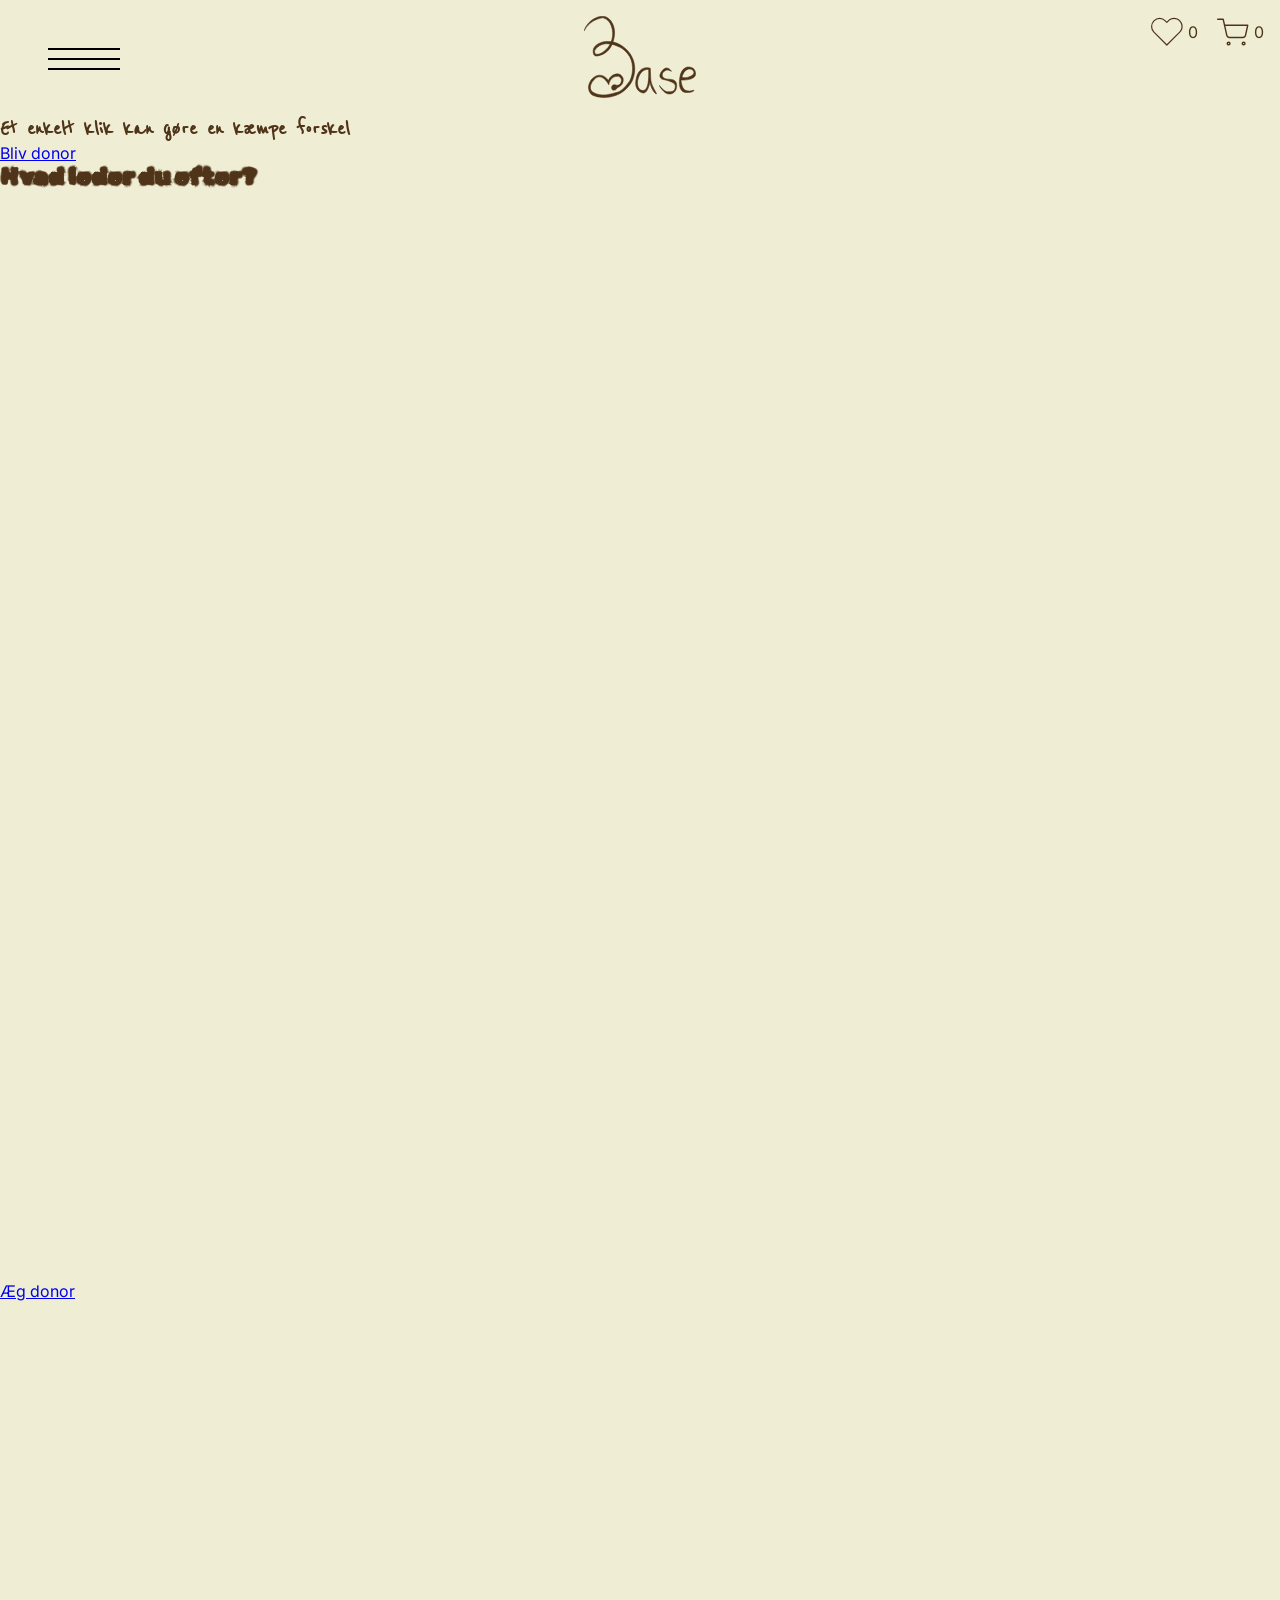
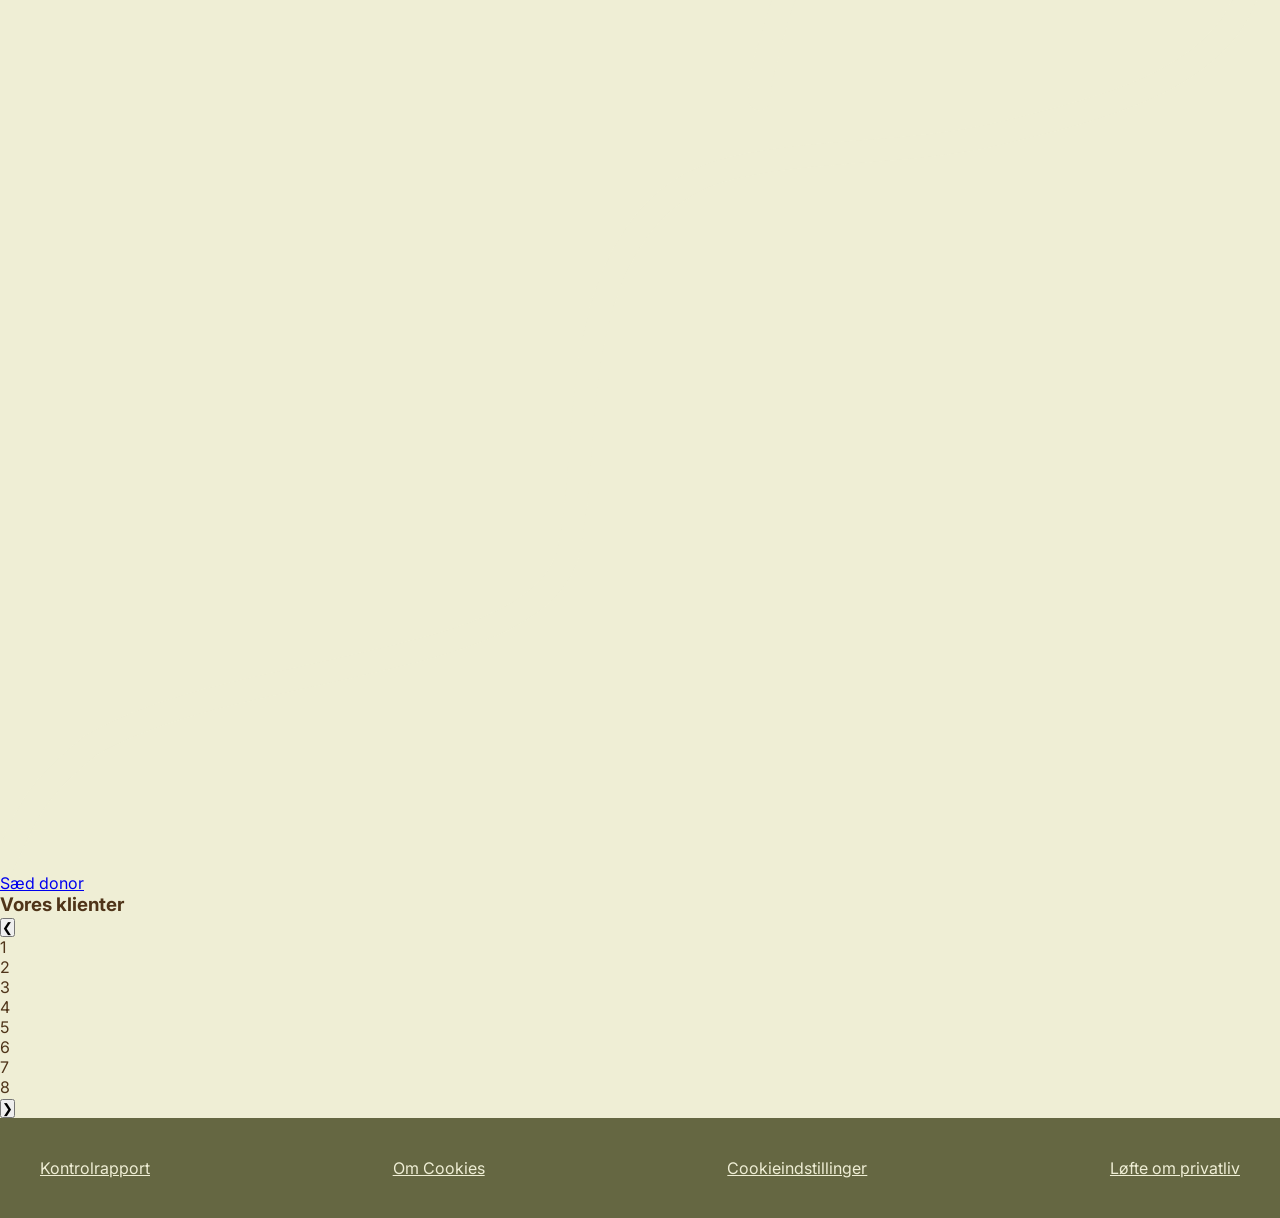
==== index.html @ 7d54ca00 "glemte stylesheet" ====
<!DOCTYPE html>
<html lang="da">

<head>
    <meta charset="UTF-8">
    <meta name="viewport" content="width=device-width, initial-scale=1.0">
    <link rel="preconnect" href="https://fonts.googleapis.com">
    <link rel="preconnect" href="https://fonts.gstatic.com" crossorigin>
    <link
        href="https://fonts.googleapis.com/css2?family=Inter:ital,opsz,wght@0,14..32,100..900;1,14..32,100..900&display=swap"
        rel="stylesheet">
    <link href="https://fonts.googleapis.com/css2?family=Reenie+Beanie&display=swap" rel="stylesheet">
    <link href="https://fonts.googleapis.com/css2?family=Rubik+Spray+Paint&display=swap" rel="stylesheet">
    <link rel="stylesheet" href="css/fonts.css">
    <link rel="stylesheet" href="css/custom.css">
    <link rel="stylesheet" href="css/reset.css">
    <link rel="stylesheet" href="css/style.css">
    <link rel="stylesheet" href="index.html">
    <link rel="stylesheet" href="css/donorlist.css" />
    <link rel="stylesheet" href="css/donorlist-icons.css" />
    <link rel="stylesheet" href="css/header_footer.css" />
    <script src="js/burger.js" defer></script>
    <script src="js/global-storage.js" defer></script>
    <title>Base fertility</title>
</head>

<body>
    <header>
        <div class="menu_container">
            <div class="logo">
                <a href="index.html">
                    <img src="images/logo.svg" alt="base_logo">
                </a>
            </div>

        </div>
        <nav class="left">
            <button class="burger">
                <span class="line"></span>
                <span class="line"></span>
                <span class="line"></span>
            </button>
            <ul class="burgerMenu">
                <li><a href="donordetail.html">Find donor</a></li>
                <li> <a href="form.html">Bliv donor</a>
                    <ul class="sub_menu">

                        <li>
                            Information
                        </li>
                        <li> <a href="form.html">Udfyld formular</a></li>

                    </ul>
                </li>
            </ul>
        </nav>
        <div class="iconActions">
            <button type="button" id="likesToggle" class="iconBtn" aria-label="Likes">
                <svg class="iconSvg" width="43" height="38" viewBox="0 0 43 38" fill="none"
                    xmlns="http://www.w3.org/2000/svg">
                    <path
                        d="M38.5788 3.95654C37.5785 2.95584 36.3909 2.16201 35.0838 1.62041C33.7767 1.07881 32.3757 0.800049 30.9609 0.800049C29.546 0.800049 28.145 1.07881 26.8379 1.62041C25.5308 2.16201 24.3432 2.95584 23.3429 3.95654L21.2671 6.03237L19.1913 3.95654C17.1709 1.93614 14.4306 0.801096 11.5734 0.801096C8.71608 0.801096 5.97583 1.93614 3.95543 3.95654C1.93504 5.97694 0.799988 8.71718 0.799988 11.5745C0.799988 14.4317 1.93504 17.172 3.95543 19.1924L21.2671 36.504L38.5788 19.1924C39.5795 18.1921 40.3733 17.0046 40.9149 15.6974C41.4565 14.3903 41.7353 12.9893 41.7353 11.5745C41.7353 10.1596 41.4565 8.75858 40.9149 7.45147C40.3733 6.14436 39.5795 4.95677 38.5788 3.95654Z"
                        stroke="currentColor" stroke-width="1.6" stroke-linecap="round" stroke-linejoin="round" />
                </svg>
                <span id="likesCount">0</span>
            </button>

            <button type="button" id="cartToggle" class="iconBtn" aria-label="Kurv">
                <svg class="iconSvg" width="45" height="38" viewBox="0 0 45 38" fill="none"
                    xmlns="http://www.w3.org/2000/svg">
                    <path
                        d="M1 1H8.66667L13.8033 23.8746C13.9786 24.6611 14.4587 25.3676 15.1595 25.8704C15.8603 26.3733 16.7372 26.6404 17.6367 26.625H36.2667C37.1662 26.6404 38.0431 26.3733 38.7439 25.8704C39.4447 25.3676 39.9247 24.6611 40.1 23.8746L43.1667 9.54167H10.5833M18.25 35.1667C18.25 36.1102 17.3919 36.875 16.3333 36.875C15.2748 36.875 14.4167 36.1102 14.4167 35.1667C14.4167 34.2232 15.2748 33.4583 16.3333 33.4583C17.3919 33.4583 18.25 34.2232 18.25 35.1667ZM39.3333 35.1667C39.3333 36.1102 38.4752 36.875 37.4167 36.875C36.3581 36.875 35.5 36.1102 35.5 35.1667C35.5 34.2232 36.3581 33.4583 37.4167 33.4583C38.4752 33.4583 39.3333 34.2232 39.3333 35.1667Z"
                        stroke="currentColor" stroke-width="2" stroke-linecap="round" stroke-linejoin="round" />
                </svg>
                <span id="cartCount">0</span>
            </button>
        </div>
    </header>
    <main>
        <section class="hero">
            <h1>Et enkelt klik kan gøre en kæmpe forskel</h1>
            <a href="form.html" class="btn primary">Bliv donor</a>
        </section>

        <section class="choice">
            <h2>Hvad leder du efter?</h2>

            <div class="choice-options">
                <div class="option">
                    <img src="icons/aeg_ikon.svg" alt="Æg donor">
                    <a href="donorlist.html" class="btn primary">Æg donor</a>
                </div>

                <div class="option">
                    <img src="icons/saed_ikon.svg" alt="Sæd donor">
                    <a href="donorlist.html" class="btn primary">Sæd donor</a>
                </div>
            </div>
        </section>

        <section class="clients">
            <h3>Vores klienter</h3>

            <div class="carousel">

                <button class="arrow left">&#10094;</button>

                <div class="carousel-track">
                    <div class="card">1</div>
                    <div class="card">2</div>
                    <div class="card">3</div>
                    <div class="card">4</div>
                    <div class="card">5</div>
                    <div class="card">6</div>
                    <div class="card">7</div>
                    <div class="card">8</div>
                </div>

                <button class="arrow right">&#10095;</button>

            </div>
        </section>

    </main>
    <script src="js/index.js"></script>
    <footer>
        <div class="footer-container">
            <ul>
                <li>Kontrolrapport</li>
                <li>Om Cookies</li>
                <li>Cookieindstillinger</li>
                <li>Løfte om privatliv</li>
            </ul>
        </div>
    </footer>
</body>

</html>
---- css/fonts.css ----
.inter {
  font-family: "Inter", sans-serif;
  font-optical-sizing: auto;
  font-weight: 400;
  font-style: normal;
}

.reenie-beanie-regular {
  font-family: "Reenie Beanie";
  font-weight: 400;
  font-style: normal;
}

.rubik-spray-paint-regular {
  font-family: "Rubik Spray Paint", system-ui;
  font-weight: 100;
  font-style: normal;
}
---- css/custom.css ----
html {
  /************ Farver **************/
  --green: #656742;
  --yellow: #f7b634;
  --pink: #e2647d;
  --brown: #4f3419;
  --creme: #efeed5;
  /************ Fonte **************/
  --font-inter: "Inter";
  --font-reenie: "Reenie Beanie";
  --font-spray: "Rubik Spray Paint";
}
---- css/style.css ----
/* her skal alles css samles til sidst. Vi starter med at lave en side hver */
body {
  background-color: var(--creme);
  color: var(--brown);
  font-family: var(--font-inter);
}
/*tekst*/
h1 {
  font-family: var(--font-reenie);
}

h2 {
  font-family: var(--font-spray);
}

p {
  font-family: var(--font-inter);
  font-size: 14px;
}
---- css/donorlist.css ----
/**********************************************
 DONORLIST CSS: Alt layout + cards + filter/sort + pagination
**********************************************/

.donorlistPage {
  max-width: 1400px;
  margin: 3rem auto;
  padding: 1rem;
  position: relative;
}

/***** TOP *****/
#donorlist-top {
  margin-bottom: 1rem;
  position: relative;
  z-index: 300;
}

.topBar {
  display: flex;
  justify-content: space-between;
  align-items: center;
  gap: 1rem;
  margin-bottom: 1rem;
}

.filterSort {
  display: flex;
  gap: 1rem;
  align-items: center;
}

.topActionBtn {
  background: none;
  border: none;
  color: var(--brown);
  font-family: var(--font-spray);
  font-size: 1.4rem;
  cursor: pointer;
  letter-spacing: 4%;
}

.topActionBtn span {
  font-family: var(--font-inter);
  font-size: 1.2rem;
}

#donorlistHeaderOne {
  font-family: var(--font-reenie);
  font-size: 2.5rem;
  text-align: right;
  margin: 0 0 1rem;
}

/******** FÆLLES PANEL STYLING ********/
.panel {
  background-color: var(--creme);
  border: 2px solid var(--brown);
  box-shadow: 12px 12px 0 rgba(79, 52, 25, 0.15);
  padding: 1rem;
}

/* SKJULER ELEMENTER */
.hidden {
  opacity: 0;
  pointer-events: none;
}

/******** FILTER PANEL ********/
.filterPanel {
  position: fixed;
  top: 0;
  left: 0;
  width: min(88vw, 520px);

  height: 100vh;

  background-color: var(--creme);
  border-right: 2px solid var(--brown);
  border-bottom: 2px solid var(--brown);
  border-top: 2px solid var(--brown);
  box-shadow: 8px 8px 0 rgba(79, 52, 25, 0.15);
  padding: 0.9rem;
  padding-left: 4.5rem;
  z-index: 500;
  overflow-y: auto;

  transform: translateX(-100%);
  transition: transform 0.25s ease;
}

.filterPanel.isOpen {
  transform: translateX(0);
}

.filterOverlay {
  position: fixed;
  inset: 0;
  background: rgba(79, 52, 25, 0.18);
  z-index: 450;
  opacity: 0;
  pointer-events: none;
  transition: opacity 0.2s ease;
}

.filterOverlay.isOpen {
  opacity: 1;
  pointer-events: auto;
}

.filterHeader {
  display: flex;
  align-items: center;
  margin-bottom: 2rem;
}

.filterHeader h3 {
  margin: 0;
  font-family: var(--font-spray);
  color: var(--brown);
  font-size: 1.3rem;
  font-weight: 100;
  letter-spacing: 4%;
}

.filterCloseBtn {
  border: none;
  background: none;
  color: var(--brown);
  font-size: 1.3rem;
  cursor: pointer;
  padding-left: 4px;
}

.activeRow {
  display: flex;
  justify-content: space-between;
  gap: 1rem;
  margin-bottom: 1rem;
  flex-wrap: wrap;
}

.filterOptions {
  display: grid;
  gap: 1rem;
}

.filterOptions label {
  display: grid;
  gap: 0.4rem;
  color: var(--brown);
  font-family: var(--font-inter);
}

.filterOptions select {
  border: 1px solid var(--brown);
  background: #f8f7e8;
  color: var(--brown);
  padding: 0.75rem;
  font-family: var(--font-inter);
}

.filterFooter {
  margin-top: 1rem;
}

.clearBtn {
  border: none;
  background: none;
  text-decoration: underline;
  color: var(--brown);
  cursor: pointer;
  padding: 0;
}
/******** SORT PANEL ********/
#donorlist-top {
  position: relative;
  z-index: 300;
}

.sortPanel {
  position: absolute;
  top: 4.3rem;
  left: 7rem;
  width: min(88vw, 420px);
  background-color: var(--creme);
  border: 2px solid var(--brown);
  box-shadow: 12px 12px 0 rgba(79, 52, 25, 0.15);
  padding: 1rem;
  z-index: 400;
  opacity: 0;
  pointer-events: none;
  transform: translateY(-10px);
  transition: 0.2s ease;
}

.sortPanel.isOpen {
  opacity: 1;
  pointer-events: auto;
  transform: translateY(0);
}

.sortLabel {
  display: grid;
  gap: 0.4rem;
  color: var(--brown);
}

.sortLabel select {
  border: 1px solid var(--brown);
  background: #f8f7e8;
  color: var(--brown);
  padding: 0.75rem;
  font-family: var(--font-inter);
}
/******** PANEL INDHOLD ********/
.panelHeader {
  display: flex;
  justify-content: space-between;
  align-items: center;
  margin-bottom: 1rem;
}

.panelHeader h2 {
  margin: 0;
  font-family: var(--font-spray);
  font-size: 1.7rem;
}

.closeBtn {
  background: none;
  border: none;
  font-size: 2rem;
  color: var(--brown);
  cursor: pointer;
}

.activeRow {
  display: flex;
  justify-content: space-between;
  gap: 1rem;
  margin-bottom: 1rem;
  font-size: 0.95rem;
  flex-wrap: wrap;
}

.filterOptions {
  display: grid;
  gap: 1rem;
}

.filterOptions label,
.sortLabel {
  display: grid;
  gap: 0.4rem;
}

.filterOptions select,
.sortLabel select {
  border: 1px solid var(--brown);
  background: #f8f7e8;
  padding: 0.75rem;
  color: var(--brown);
  font-family: var(--font-inter);
}

.clearBtn {
  margin-top: 1rem;
  border: none;
  background: none;
  text-decoration: underline;
  color: var(--brown);
  cursor: pointer;
  padding: 0;
}

/******** DONOR GRID ********/
/* mobile first = 2 kolonner */
#donorsContainer {
  display: grid;
  grid-template-columns: repeat(2, minmax(0, 1fr));
  gap: 1rem;
}

.donorCard {
  border: 2px solid var(--brown);
  background-color: var(--creme);
  box-shadow: 8px 8px 0 rgba(79, 52, 25, 0.15);
  overflow: hidden;
}

.donorImg {
  position: relative;
  background-color: var(--brown);
  min-height: 170px;
}

.donorImg img {
  width: 90px;
  height: 90px;
  object-fit: cover;
  border: 2px solid var(--creme);
  border-radius: 50%;
  margin: 0 auto;
}

.newBadge {
  position: absolute;
  top: 0.7rem;
  left: 0.7rem;
  background-color: var(--pink);
  color: var(--brown);
  padding: 0.25rem 0.65rem;
  font-size: 0.8rem;
}

.donorInfo {
  padding: 0.9rem;
}

.donorInfo h3 {
  margin: 0 0 0.8rem;
  text-align: center;
  font-size: 1.3rem;
}

.infoText {
  display: grid;
  grid-template-columns: 1fr 1fr;
  gap: 0.8rem 0.6rem;
  margin-bottom: 1rem;
}

.infoText div {
  text-align: center;
  border-bottom: 1px solid rgba(79, 52, 25, 0.4);
  padding-bottom: 0.35rem;
}

.infoText h4 {
  margin: 0 0 0.25rem;
  font-size: 0.78rem;
  font-weight: bold;
}

.infoText p {
  margin: 0;
  font-size: 0.78rem;
}

.cardActions {
  display: flex;
  justify-content: center;
  gap: 0.5rem;
  flex-wrap: wrap;
}

.seMereBtn,
.cartBtn {
  border: none;
  border-radius: 999px;
  background-color: var(--yellow);
  color: var(--brown);
  padding: 0.55rem 1rem;
  text-decoration: underline;
  font-size: 0.85rem;
  font-family: var(--font-inter);
  cursor: pointer;
}

/* ==== like icon ==== */
.heartIcon {
  width: 30px;
  height: 45px;
  fill: var(--creme);
  transition: 0.2s ease;
}
.likeBtn {
  background: transparent;
  border: none;
  display: block;
  justify-self: end;
  margin-right: 10px;
}
.likeBtn:hover .heartIcon {
  transform: scale(1.1);
}

.likeBtn.liked .heartIcon {
  fill: var(--pink);
}

/******** PAGINATION ********/
#pagination {
  display: flex;
  justify-content: center;
  align-items: center;
  gap: 1rem;
  margin-top: 1.5rem;
  flex-wrap: wrap;
}

#pagination button {
  border: none;
  background-color: var(--brown);
  color: var(--creme);
  padding: 0.7rem 1rem;
  cursor: pointer;
}

#pagination button:disabled {
  opacity: 0.4;
  cursor: not-allowed;
}

#pageInfo {
  margin: 0;
}

/********* TABLET ********/
@media (min-width: 700px) {
  .topActionBtn {
    font-size: 1.3rem;
  }

  .donorImg img {
    width: 110px;
    height: 110px;
  }

  #donorlistHeaderOne {
    font-size: 3rem;
  }
}

/********* DESKTOP ********/
@media (min-width: 1024px) {
  #donorsContainer {
    grid-template-columns: repeat(4, minmax(0, 1fr));
  }

  .filterPanel {
    top: 4.5rem;
    height: 70vh;
  }

  .sortPanel {
    left: 7rem;
    width: 460px;
  }
}
---- css/donorlist-icons.css ----
/**********************************************
 ICON ACTIONS: likes og kurv
**********************************************/
.iconActions {
  position: fixed;
  top: 1rem;
  right: 1rem;
  z-index: 700;
  display: flex;
  gap: 1.2rem;
  align-items: center;
  justify-content: end;
}

.iconBtn {
  border: none;
  background: none;
  color: var(--brown);
  cursor: pointer;
  display: flex;
  align-items: center;
  gap: 0.3rem;
  position: relative;
  padding-bottom: 0.4rem;
}

.iconBtn .iconSvg {
  width: 2rem;
  height: 2rem;
  color: var(--brown);
}

.iconBtn span {
  font-family: var(--font-inter);
  color: var(--brown);
  font-size: 1rem;
}

/* underline når ikon er aktivt */
.iconBtn.isActive::after {
  content: "";
  position: absolute;
  left: 0;
  right: 0;
  bottom: 0;
  height: 2px;
  background-color: var(--brown);
}

/***** OVERLAY *****/
.sidePanelOverlay {
  position: fixed;
  inset: 0;
  background: rgba(79, 52, 25, 0.15);
  opacity: 0;
  pointer-events: none;
  transition: opacity 200ms ease;
  z-index: 800;
}

.sidePanelOverlay.isOpen {
  opacity: 1;
  pointer-events: auto;
}

/***** FÆLLES PANEL *****/
.sidePanel {
  position: fixed;
  top: 0;
  right: 0;
  width: min(420px, 92vw);
  height: 100vh;
  background-color: var(--creme);
  border-left: 2px solid var(--brown);
  box-shadow: -8px 0 0 rgba(79, 52, 25, 0.15);
  transform: translateX(100%);
  transition: transform 220ms ease;
  z-index: 900;

  display: grid;
  grid-template-rows: auto 1fr auto;
}

.sidePanel.isOpen {
  transform: translateX(0);
}

.sidePanelHeader {
  display: flex;
  justify-content: space-between;
  align-items: center;
  padding: 1.25rem;
}

.sidePanelHeader h3 {
  margin: 0;
  font-family: var(--font-spray);
  color: var(--brown);
  font-size: 1.3rem;
  letter-spacing: 4%;
  font-weight: 100;
  border-bottom: 1px solid var(--brown);
  padding-bottom: 0.4rem;
  width: 100%;
}

.sidePanelClose {
  border: none;
  background: none;
  color: var(--brown);
  font-size: 2rem;
  cursor: pointer;
  margin-left: 1rem;
}

.sidePanelItems {
  overflow-y: auto;
  padding: 1rem 1.25rem;
  display: grid;
  gap: 1rem;
}

.sidePanelFooter {
  padding: 1.25rem;
}

.sidePanelClearBtn {
  border: none;
  background: none;
  color: var(--brown);
  text-decoration: underline;
  cursor: pointer;
  font-family: var(--font-inter);
}

/***** ITEM CARD I PANEL *****/
.panelItem {
  border-bottom: 1px solid rgba(79, 52, 25, 0.4);
  padding-bottom: 1rem;
}

.panelItem h4 {
  margin: 0 0 0.3rem;
  color: var(--brown);
  font-family: var(--font-inter);
}

.panelItem p {
  margin: 0 0 0.5rem;
  color: var(--brown);
  font-family: var(--font-inter);
}

.panelItemActions {
  display: flex;
  gap: 0.5rem;
  flex-wrap: wrap;
}

.panelItemActions a,
.panelItemActions button {
  border: none;
  border-radius: 999px;
  background-color: var(--yellow);
  color: var(--brown);
  padding: 0.45rem 0.8rem;
  text-decoration: none;
  cursor: pointer;
  font-family: var(--font-inter);
}
---- css/header_footer.css ----
header {
  z-index: 999;
  /* position: relative; */
}
.menu_container {
  display: flex;
  gap: 2.5rem;
  justify-content: center;
  padding: 1rem;
}
.logo a {
  width: 7rem;
  height: auto;
  display: block;
}
.left .burgerMenu {
  display: none;
  flex-direction: column;
  font-size: 25px;
  color: var(--brown);
  gap: 1rem;
}

.sub_menu {
  padding-top: 1rem;
  padding-left: 1rem;
  display: flex;
  flex-direction: column;
  gap: 1rem;
  font-size: 18px;
}

.sub_menu li {
  list-style: inside;
}

.sub_menu li,
.sub_menu a {
  font-family: var(--font-inter);
  font-family: var(--font-inter);
}

.left.active .burgerMenu {
  display: flex;
}

.left .line {
  background-color: black;
  width: 4.5rem;
  height: 2px;
  display: block;
  transform-origin: center;
  transition: 0.2s linear;
}

.burger {
  border: none;
  display: flex;
  flex-direction: column;
  gap: 0.5rem;
}

.burger {
  background-color: transparent;
}

ul li {
  list-style: none;
}

.burger.active .line:nth-child(1) {
  transform: rotate(45deg) translateY(12px);
}

.burger.active .line:nth-child(2) {
  opacity: 0;
}

.burger.active .line:nth-child(3) {
  transform: rotate(-45deg) translateY(-12px);
}

nav {
  position: absolute;
  top: 0;
  left: 0;
  padding: 3rem;
  display: flex;
  flex-direction: column;
  gap: 2.5rem;
}

nav.active {
  border: solid #4f3419 2px;
  box-shadow: 0px 4px 4px 4px rgba(0, 0, 0, 0.25);
}

nav * {
  font-family: var(--font-spray);
  text-decoration: none;
  letter-spacing: 0.2rem;
  color: var(--brown);
}

@media screen and (max-width: 840px) {
  .logo a {
    width: 3.5rem;
  }

  .burger .line {
    width: 25px;
  }

  .burger {
    gap: 0.3rem;
  }

  nav {
    padding: 2rem;
  }

  nav.active {
    border: none;
    box-shadow: none;
    right: 0;
  }

  nav.active .burgerMenu {
    justify-content: center;
    align-items: center;
    text-align: center;
  }

  .burger.active .line:nth-child(1) {
    transform: rotate(45deg) translateY(10px);
  }

  .burger.active .line:nth-child(3) {
    transform: rotate(-45deg) translateY(-10px);
  }

  .sub_menu {
    padding: 0;
  }
}

.footer-container {
  display: flex;
  flex-direction: column;
  gap: 1rem;
  padding: 2.5rem;
  background-color: var(--green);
  color: var(--creme);
}

.footer-container ul {
  display: flex;
  justify-content: space-between;
  justify-items: center;
  gap: 1rem;
  text-decoration: underline;
}
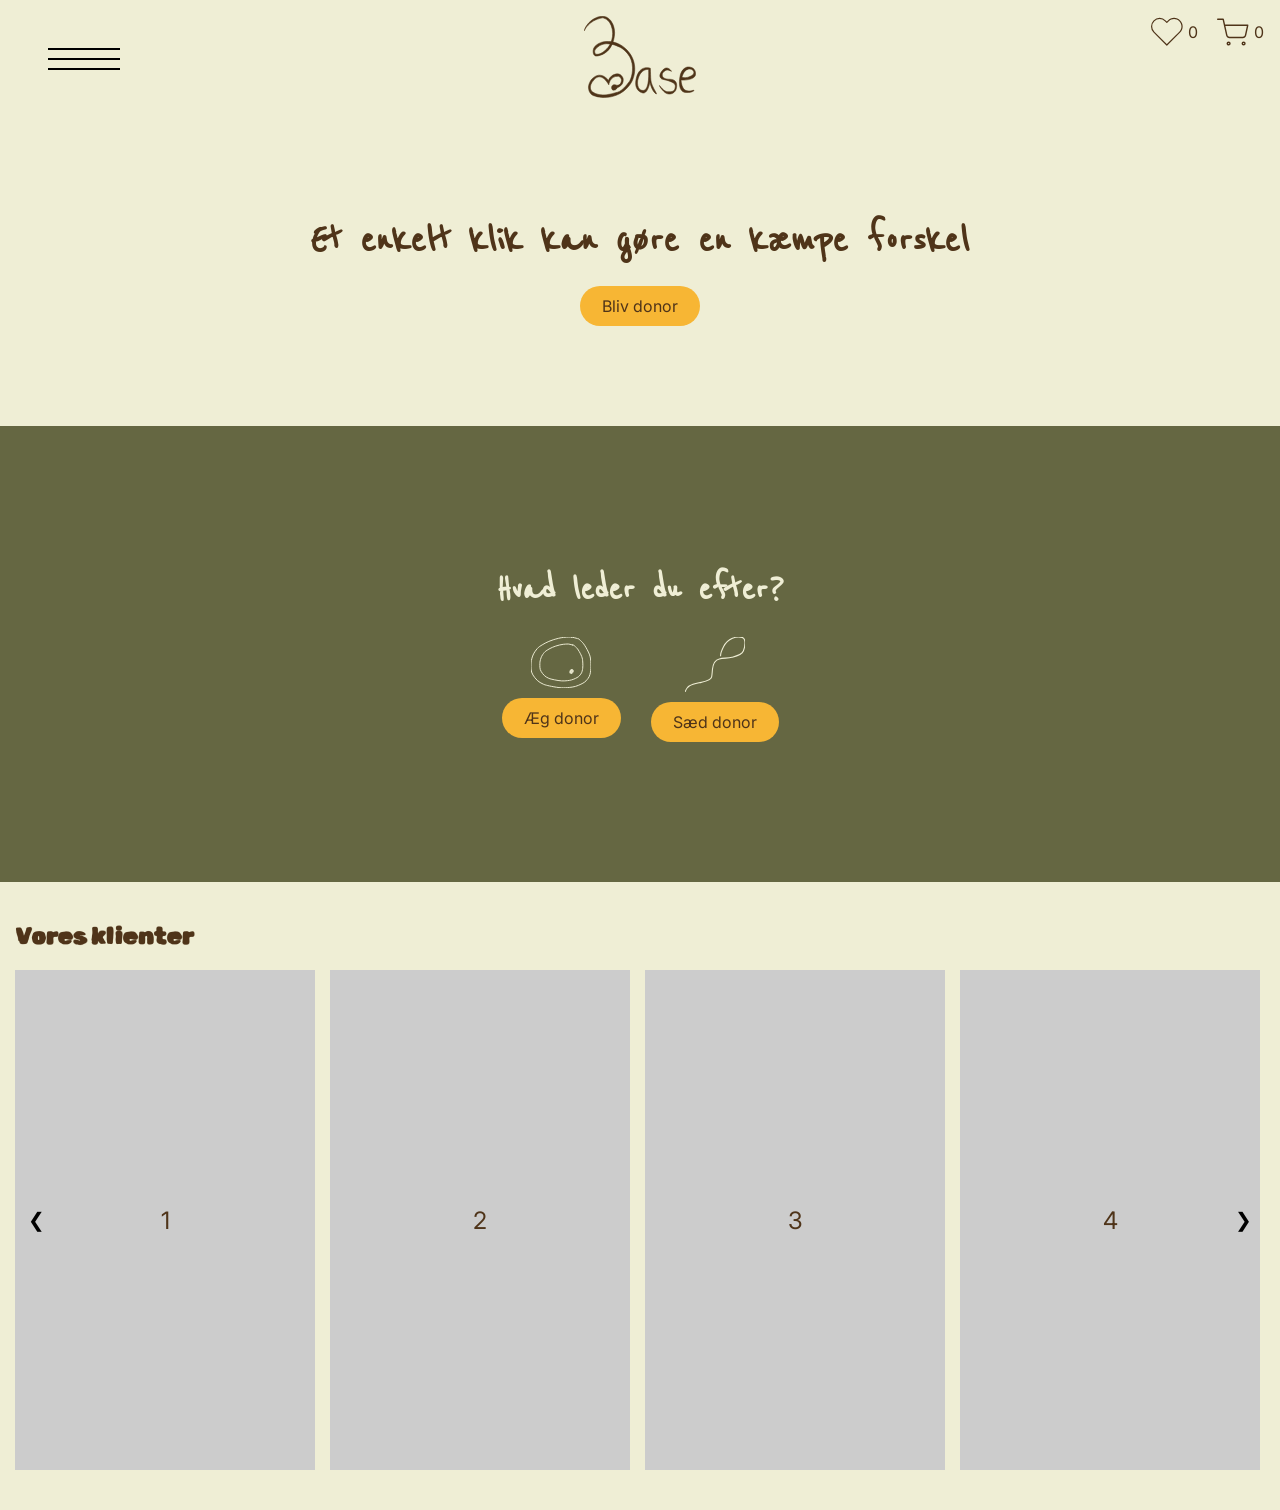
==== commit adee3517: "donefornu" ====
--- a/index.html
+++ b/index.html
@@ -15,12 +15,12 @@
     <link rel="stylesheet" href="css/custom.css">
     <link rel="stylesheet" href="css/reset.css">
     <link rel="stylesheet" href="css/style.css">
-    <link rel="stylesheet" href="index.html">
-    <link rel="stylesheet" href="css/donorlist.css" />
-    <link rel="stylesheet" href="css/donorlist-icons.css" />
-    <link rel="stylesheet" href="css/header_footer.css" />
+    <link rel="stylesheet" href="css/header_footer.css">
+    <link rel="stylesheet" href="css/index.css">
+    <link rel="stylesheet" href="css/donorlist-icons.css">
     <script src="js/burger.js" defer></script>
     <script src="js/global-storage.js" defer></script>
+    <script src="js/index.js" defer></script>
     <title>Base fertility</title>
 </head>
 
@@ -122,16 +122,9 @@
         </section>
 
     </main>
-    <script src="js/index.js"></script>
+
     <footer>
-        <div class="footer-container">
-            <ul>
-                <li>Kontrolrapport</li>
-                <li>Om Cookies</li>
-                <li>Cookieindstillinger</li>
-                <li>Løfte om privatliv</li>
-            </ul>
-        </div>
+
     </footer>
 </body>
 
--- a/css/index.css
+++ b/css/index.css
@@ -0,0 +1,153 @@
+/* hero */
+.hero {
+  text-align: center;
+  padding: 60px 15px;
+  color: var(--brown);
+  background-color: var(--creme);
+}
+
+.hero h1 {
+  font-family: var(--font-reenie);
+  font-size: 1.8rem;
+  margin-bottom: 20px;
+}
+
+/* knap */
+.btn {
+  text-decoration: none;
+  display: inline-block;
+  padding: 10px 22px;
+  border-radius: 30px;
+  background: var(--yellow);
+  color: var(--brown);
+  transition: 0.3s;
+  font-family: var(--font-inter);
+}
+
+.btn:hover {
+  opacity: 0.85;
+}
+
+/* sæd + æg */
+.choice {
+  background: var(--green);
+  text-align: center;
+  padding: 40px 15px;
+}
+
+.choice h2 {
+  font-family: var(--font-reenie);
+  margin-bottom: 25px;
+  color: var(--creme);
+  font-size: 1.8rem;
+}
+
+.choice-options {
+  display: flex;
+  flex-direction: column;
+  gap: 30px;
+}
+
+.option {
+  display: flex;
+  flex-direction: column;
+  align-items: center;
+}
+
+.option img {
+  width: 60px;
+  margin-bottom: 10px;
+}
+
+/* klienter */
+.clients {
+  padding: 40px 15px;
+}
+
+.clients h3 {
+  margin-bottom: 20px;
+  color: var(--brown);
+  font-family: var(--font-spray);
+  font-size: 1.2rem;
+  letter-spacing: 4%;
+  font-weight: 100;
+}
+
+/* karusel */
+.carousel {
+  position: relative;
+  display: flex;
+  align-items: center;
+  overflow: hidden;
+}
+
+.carousel-track {
+  display: flex;
+  gap: 15px;
+  transition: transform 0.4s ease;
+}
+
+.card {
+  min-width: 220px;
+  height: 300px;
+  background: #ccc;
+  display: flex;
+  justify-content: center;
+  align-items: center;
+  font-size: 1.5rem;
+}
+
+/* pile */
+.arrow {
+  position: absolute;
+  top: 50%;
+  transform: translateY(-50%);
+  background: none;
+  border: none;
+  font-size: 20px;
+  padding: 8px;
+  cursor: pointer;
+  z-index: 10;
+}
+
+.arrow.left {
+  left: 5px;
+}
+
+.arrow.right {
+  right: 5px;
+}
+
+@media (min-width: 800px) {
+  .hero {
+    padding: 100px 20px;
+  }
+
+  .hero h1 {
+    font-size: 2.8rem;
+  }
+
+  .choice h2 {
+    font-size: 2.5rem;
+  }
+
+  .clients h3 {
+    font-size: 1.5rem;
+    letter-spacing: 4%;
+    font-weight: 100;
+  }
+
+  .card {
+    min-width: 300px;
+    height: 500px;
+  }
+
+  .choice {
+    padding: 140px 15px;
+  }
+
+  .choice-options {
+    flex-direction: row;
+    justify-content: center;
+  }
+}
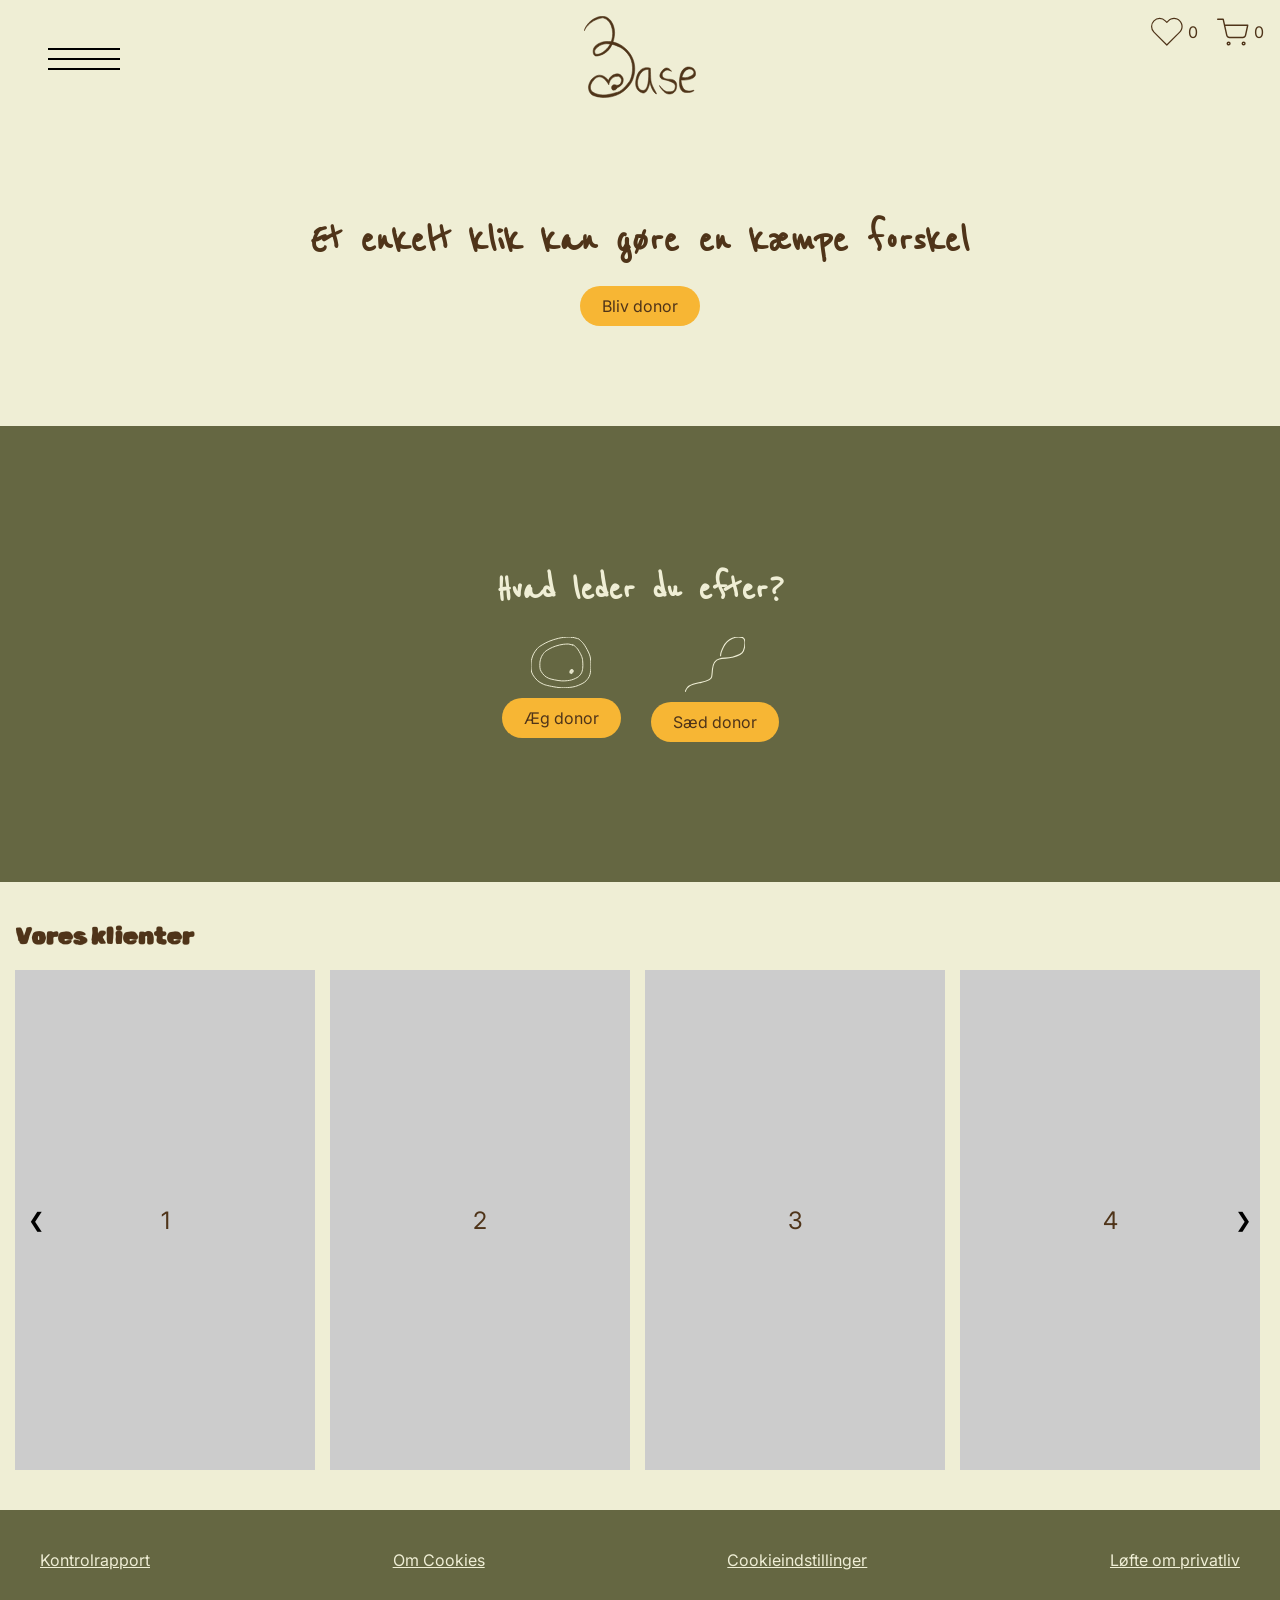
==== commit 42ecab41: "Merge branch 'main' into rettelser1" ====
--- a/index.html
+++ b/index.html
@@ -18,6 +18,9 @@
     <link rel="stylesheet" href="css/header_footer.css">
     <link rel="stylesheet" href="css/index.css">
     <link rel="stylesheet" href="css/donorlist-icons.css">
+    <link rel="stylesheet" href="css/donorlist.css" />
+    <link rel="stylesheet" href="css/donorlist-icons.css" />
+    <link rel="stylesheet" href="css/header_footer.css" />
     <script src="js/burger.js" defer></script>
     <script src="js/global-storage.js" defer></script>
     <script src="js/index.js" defer></script>
@@ -124,7 +127,14 @@
     </main>
 
     <footer>
-
+        <div class="footer-container">
+            <ul>
+                <li>Kontrolrapport</li>
+                <li>Om Cookies</li>
+                <li>Cookieindstillinger</li>
+                <li>Løfte om privatliv</li>
+            </ul>
+        </div>
     </footer>
 </body>
 
--- a/css/donorlist.css
+++ b/css/donorlist.css
@@ -0,0 +1,451 @@
+/**********************************************
+ DONORLIST CSS: Alt layout + cards + filter/sort + pagination
+**********************************************/
+
+.donorlistPage {
+  max-width: 1400px;
+  margin: 3rem auto;
+  padding: 1rem;
+  position: relative;
+}
+
+/***** TOP *****/
+#donorlist-top {
+  margin-bottom: 1rem;
+  position: relative;
+  z-index: 300;
+}
+
+.topBar {
+  display: flex;
+  justify-content: space-between;
+  align-items: center;
+  gap: 1rem;
+  margin-bottom: 1rem;
+}
+
+.filterSort {
+  display: flex;
+  gap: 1rem;
+  align-items: center;
+}
+
+.topActionBtn {
+  background: none;
+  border: none;
+  color: var(--brown);
+  font-family: var(--font-spray);
+  font-size: 1.4rem;
+  cursor: pointer;
+  letter-spacing: 4%;
+}
+
+.topActionBtn span {
+  font-family: var(--font-inter);
+  font-size: 1.2rem;
+}
+
+#donorlistHeaderOne {
+  font-family: var(--font-reenie);
+  font-size: 2.5rem;
+  text-align: right;
+  margin: 0 0 1rem;
+}
+
+/******** FÆLLES PANEL STYLING ********/
+.panel {
+  background-color: var(--creme);
+  border: 2px solid var(--brown);
+  box-shadow: 12px 12px 0 rgba(79, 52, 25, 0.15);
+  padding: 1rem;
+}
+
+/* SKJULER ELEMENTER */
+.hidden {
+  opacity: 0;
+  pointer-events: none;
+}
+
+/******** FILTER PANEL ********/
+.filterPanel {
+  position: fixed;
+  top: 0;
+  left: 0;
+  width: min(88vw, 520px);
+
+  height: 100vh;
+
+  background-color: var(--creme);
+  border-right: 2px solid var(--brown);
+  border-bottom: 2px solid var(--brown);
+  border-top: 2px solid var(--brown);
+  box-shadow: 8px 8px 0 rgba(79, 52, 25, 0.15);
+  padding: 0.9rem;
+  padding-left: 4.5rem;
+  z-index: 500;
+  overflow-y: auto;
+
+  transform: translateX(-100%);
+  transition: transform 0.25s ease;
+}
+
+.filterPanel.isOpen {
+  transform: translateX(0);
+}
+
+.filterOverlay {
+  position: fixed;
+  inset: 0;
+  background: rgba(79, 52, 25, 0.18);
+  z-index: 450;
+  opacity: 0;
+  pointer-events: none;
+  transition: opacity 0.2s ease;
+}
+
+.filterOverlay.isOpen {
+  opacity: 1;
+  pointer-events: auto;
+}
+
+.filterHeader {
+  display: flex;
+  align-items: center;
+  margin-bottom: 2rem;
+}
+
+.filterHeader h3 {
+  margin: 0;
+  font-family: var(--font-spray);
+  color: var(--brown);
+  font-size: 1.3rem;
+  font-weight: 100;
+  letter-spacing: 4%;
+}
+
+.filterCloseBtn {
+  border: none;
+  background: none;
+  color: var(--brown);
+  font-size: 1.3rem;
+  cursor: pointer;
+  padding-left: 4px;
+}
+
+.activeRow {
+  display: flex;
+  justify-content: space-between;
+  gap: 1rem;
+  margin-bottom: 1rem;
+  flex-wrap: wrap;
+}
+
+.filterOptions {
+  display: grid;
+  gap: 1rem;
+}
+
+.filterOptions label {
+  display: grid;
+  gap: 0.4rem;
+  color: var(--brown);
+  font-family: var(--font-inter);
+}
+
+.filterOptions select {
+  border: 1px solid var(--brown);
+  background: #f8f7e8;
+  color: var(--brown);
+  padding: 0.75rem;
+  font-family: var(--font-inter);
+}
+
+.filterFooter {
+  margin-top: 1rem;
+}
+
+.clearBtn {
+  border: none;
+  background: none;
+  text-decoration: underline;
+  color: var(--brown);
+  cursor: pointer;
+  padding: 0;
+}
+/******** SORT PANEL ********/
+#donorlist-top {
+  position: relative;
+  z-index: 300;
+}
+
+.sortPanel {
+  position: absolute;
+  top: 4.3rem;
+  left: 7rem;
+  width: min(88vw, 420px);
+  background-color: var(--creme);
+  border: 2px solid var(--brown);
+  box-shadow: 12px 12px 0 rgba(79, 52, 25, 0.15);
+  padding: 1rem;
+  z-index: 400;
+  opacity: 0;
+  pointer-events: none;
+  transform: translateY(-10px);
+  transition: 0.2s ease;
+}
+
+.sortPanel.isOpen {
+  opacity: 1;
+  pointer-events: auto;
+  transform: translateY(0);
+}
+
+.sortLabel {
+  display: grid;
+  gap: 0.4rem;
+  color: var(--brown);
+}
+
+.sortLabel select {
+  border: 1px solid var(--brown);
+  background: #f8f7e8;
+  color: var(--brown);
+  padding: 0.75rem;
+  font-family: var(--font-inter);
+}
+/******** PANEL INDHOLD ********/
+.panelHeader {
+  display: flex;
+  justify-content: space-between;
+  align-items: center;
+  margin-bottom: 1rem;
+}
+
+.panelHeader h2 {
+  margin: 0;
+  font-family: var(--font-spray);
+  font-size: 1.7rem;
+}
+
+.closeBtn {
+  background: none;
+  border: none;
+  font-size: 2rem;
+  color: var(--brown);
+  cursor: pointer;
+}
+
+.activeRow {
+  display: flex;
+  justify-content: space-between;
+  gap: 1rem;
+  margin-bottom: 1rem;
+  font-size: 0.95rem;
+  flex-wrap: wrap;
+}
+
+.filterOptions {
+  display: grid;
+  gap: 1rem;
+}
+
+.filterOptions label,
+.sortLabel {
+  display: grid;
+  gap: 0.4rem;
+}
+
+.filterOptions select,
+.sortLabel select {
+  border: 1px solid var(--brown);
+  background: #f8f7e8;
+  padding: 0.75rem;
+  color: var(--brown);
+  font-family: var(--font-inter);
+}
+
+.clearBtn {
+  margin-top: 1rem;
+  border: none;
+  background: none;
+  text-decoration: underline;
+  color: var(--brown);
+  cursor: pointer;
+  padding: 0;
+}
+
+/******** DONOR GRID ********/
+/* mobile first = 2 kolonner */
+#donorsContainer {
+  display: grid;
+  grid-template-columns: repeat(2, minmax(0, 1fr));
+  gap: 1rem;
+}
+
+.donorCard {
+  border: 2px solid var(--brown);
+  background-color: var(--creme);
+  box-shadow: 8px 8px 0 rgba(79, 52, 25, 0.15);
+  overflow: hidden;
+}
+
+.donorImg {
+  position: relative;
+  background-color: var(--brown);
+  min-height: 170px;
+}
+
+.donorImg img {
+  width: 90px;
+  height: 90px;
+  object-fit: cover;
+  border: 2px solid var(--creme);
+  border-radius: 50%;
+  margin: 0 auto;
+}
+
+.newBadge {
+  position: absolute;
+  top: 0.7rem;
+  left: 0.7rem;
+  background-color: var(--pink);
+  color: var(--brown);
+  padding: 0.25rem 0.65rem;
+  font-size: 0.8rem;
+}
+
+.donorInfo {
+  padding: 0.9rem;
+}
+
+.donorInfo h3 {
+  margin: 0 0 0.8rem;
+  text-align: center;
+  font-size: 1.3rem;
+}
+
+.infoText {
+  display: grid;
+  grid-template-columns: 1fr 1fr;
+  gap: 0.8rem 0.6rem;
+  margin-bottom: 1rem;
+}
+
+.infoText div {
+  text-align: center;
+  border-bottom: 1px solid rgba(79, 52, 25, 0.4);
+  padding-bottom: 0.35rem;
+}
+
+.infoText h4 {
+  margin: 0 0 0.25rem;
+  font-size: 0.78rem;
+  font-weight: bold;
+}
+
+.infoText p {
+  margin: 0;
+  font-size: 0.78rem;
+}
+
+.cardActions {
+  display: flex;
+  justify-content: center;
+  gap: 0.5rem;
+  flex-wrap: wrap;
+}
+
+.seMereBtn,
+.cartBtn {
+  border: none;
+  border-radius: 999px;
+  background-color: var(--yellow);
+  color: var(--brown);
+  padding: 0.55rem 1rem;
+  text-decoration: underline;
+  font-size: 0.85rem;
+  font-family: var(--font-inter);
+  cursor: pointer;
+}
+
+/* ==== like icon ==== */
+.heartIcon {
+  width: 30px;
+  height: 45px;
+  fill: var(--creme);
+  transition: 0.2s ease;
+}
+.likeBtn {
+  background: transparent;
+  border: none;
+  display: block;
+  justify-self: end;
+  margin-right: 10px;
+}
+.likeBtn:hover .heartIcon {
+  transform: scale(1.1);
+}
+
+.likeBtn.liked .heartIcon {
+  fill: var(--pink);
+}
+
+/******** PAGINATION ********/
+#pagination {
+  display: flex;
+  justify-content: center;
+  align-items: center;
+  gap: 1rem;
+  margin-top: 1.5rem;
+  flex-wrap: wrap;
+}
+
+#pagination button {
+  border: none;
+  background-color: var(--brown);
+  color: var(--creme);
+  padding: 0.7rem 1rem;
+  cursor: pointer;
+}
+
+#pagination button:disabled {
+  opacity: 0.4;
+  cursor: not-allowed;
+}
+
+#pageInfo {
+  margin: 0;
+}
+
+/********* TABLET ********/
+@media (min-width: 700px) {
+  .topActionBtn {
+    font-size: 1.3rem;
+  }
+
+  .donorImg img {
+    width: 110px;
+    height: 110px;
+  }
+
+  #donorlistHeaderOne {
+    font-size: 3rem;
+  }
+}
+
+/********* DESKTOP ********/
+@media (min-width: 1024px) {
+  #donorsContainer {
+    grid-template-columns: repeat(4, minmax(0, 1fr));
+  }
+
+  .filterPanel {
+    top: 4.5rem;
+    height: 70vh;
+  }
+
+  .sortPanel {
+    left: 7rem;
+    width: 460px;
+  }
+}
